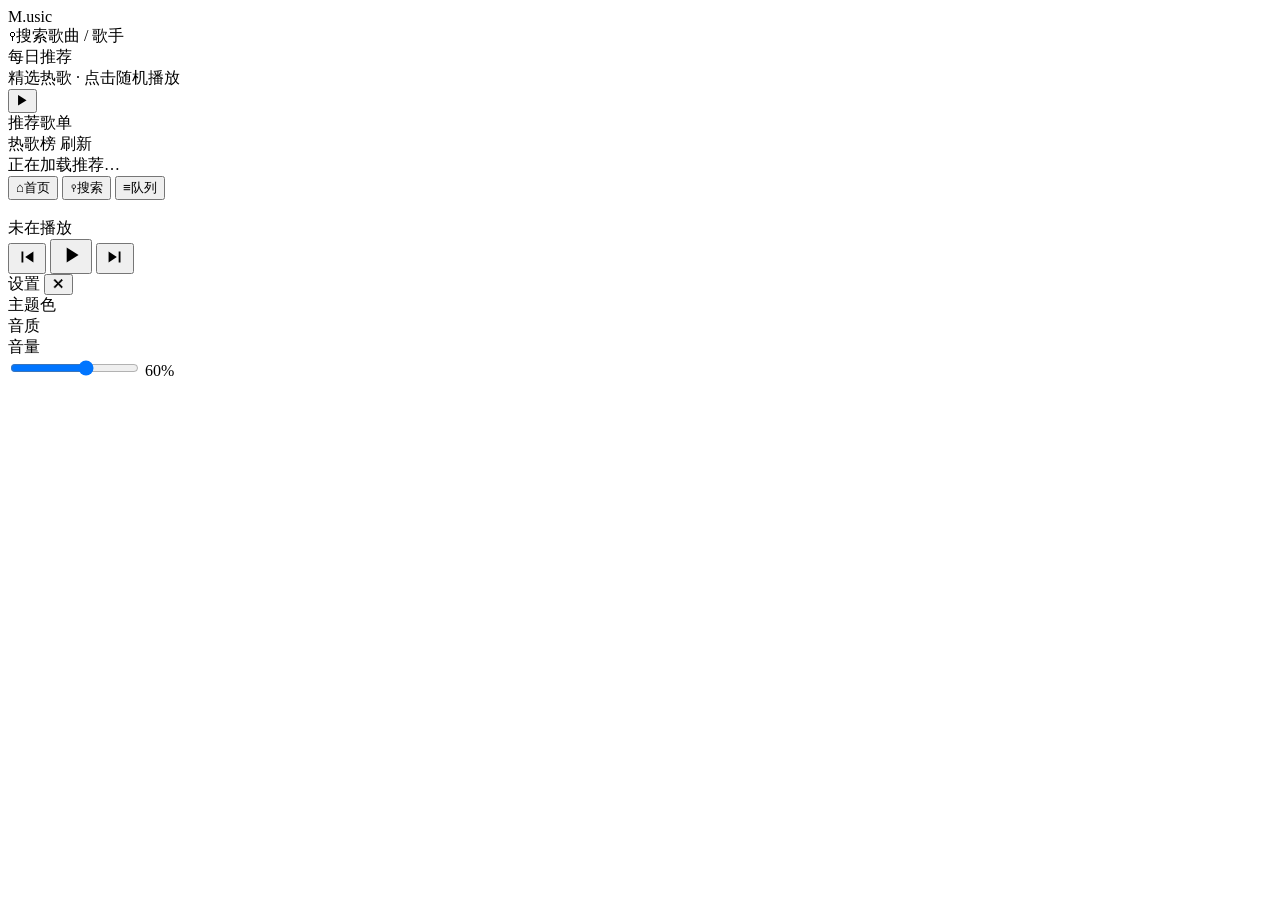
==== android/app/src/main/assets/www/index.html @ 603b5202 "安卓端左上角 logo 文字 Music. 改为 M.usic" ====
<!DOCTYPE html>
<html lang="zh-CN">
<head>
<meta charset="utf-8">
<meta name="viewport" content="width=device-width, initial-scale=1, maximum-scale=1, user-scalable=no, viewport-fit=cover">
<link rel="icon" href="data:,">
<title>音乐下载器</title>
<link rel="stylesheet" href="/static/style.css">
</head>
<body>

<!-- ============ 页面: 首页 ============ -->
<section id="homeView" class="page">
  <div class="pageHead">
    <div id="logo">M.usic</div>
    <div id="fakeSearch" onclick="app.goSearch()">
      <span class="fakeIcon">&#9906;</span><span>搜索歌曲 / 歌手</span>
    </div>
  </div>
  <div class="homeBody">
    <div id="hero" class="hero" onclick="app.playRandomHot()">
      <div class="heroText">
        <div class="heroTitle">每日推荐</div>
        <div class="heroSub">精选热歌 · 点击随机播放</div>
      </div>
      <button class="heroPlay">&#9654;</button>
      <div class="bannerDisc"></div>
    </div>

    <div class="secHead"><span class="secTitle">推荐歌单</span></div>
    <div id="plStrip" class="plStrip"></div>

    <div class="secHead"><span class="secTitle">热歌榜</span>
      <span class="secMore" onclick="app.reloadHome()">刷新</span></div>
    <div id="rankList" class="hotList"></div>
    <div id="homeLoad" class="empty">正在加载推荐…</div>
  </div>
</section>

<!-- ============ 页面: 搜索 ============ -->
<section id="searchView" class="page" style="display:none">
  <div class="pageHead">
    <button id="backHome" class="navBtn" onclick="app.goHome()">&#10094;</button>
    <div id="searchbox">
      <input id="searchInput" type="search" placeholder="搜索歌曲 / 歌手" autocomplete="off" enterkeyhint="search">
      <button id="searchBtn">搜索</button>
    </div>
    <select id="brSelect" class="brSel">
      <option value="320kmp3">320k</option>
      <option value="192kmp3">192k</option>
      <option value="128kmp3">128k</option>
    </select>
  </div>
  <div id="hotBox">
    <span class="hotLabel">热门搜索</span>
    <div id="hotList"></div>
  </div>
  <div id="resultsList"></div>
  <div id="loadMore">上滑加载更多</div>
</section>

<!-- ============ 页面: 队列 ============ -->
<section id="queueView" class="page" style="display:none">
  <div class="pageHead">
    <button class="navBtn" onclick="app.goHome()">&#10094;</button>
    <span class="pageTitle">播放队列</span>
    <button id="qpClear" class="linkBtn">清空</button>
  </div>
  <div id="queueList"></div>
  <div id="queueEmpty" class="empty">队列为空，去搜索加歌</div>
</section>

<!-- ============ 底部导航 ============ -->
<nav id="bottomNav">
  <button class="navItem active" data-page="home"><span class="niIcon">&#8962;</span><span class="niText">首页</span></button>
  <button class="navItem" data-page="search"><span class="niIcon">&#9906;</span><span class="niText">搜索</span></button>
  <button class="navItem" data-page="queue"><span class="niIcon">&#8801;</span><span class="niText">队列</span></button>
</nav>

<!-- ============ 播放条 ============ -->
<footer id="playbar" onclick="app.openPlayer()">
  <div id="pbProgressMini"><div id="pbFillMini"></div></div>
  <div id="pbRow">
    <img id="pbCover" src="" alt="">
    <div id="pbInfo">
      <div id="pbTitle">未在播放</div>
      <div id="pbArtist"></div>
    </div>
    <div id="pbBtns" onclick="event.stopPropagation()">
      <button id="pbPrev" class="pb"><svg viewBox="0 0 24 24" width="22" height="22" fill="currentColor"><path d="M6 6h2v12H6zM19 6v12l-9-6z"/></svg></button>
      <button id="pbPlay" class="pb big"><svg viewBox="0 0 24 24" width="26" height="26" fill="currentColor"><path d="M8 5v14l11-7z"/></svg></button>
      <button id="pbNext" class="pb"><svg viewBox="0 0 24 24" width="22" height="22" fill="currentColor"><path d="M16 6h2v12h-2zM5 18V6l9 6z"/></svg></button>
    </div>
  </div>
</footer>

<!-- ============ 全屏播放器 ============ -->
<div id="player" style="display:none">
  <div id="playerBg"><div class="bgImg"></div><div class="bgShade"></div></div>
  <div id="playerHead">
    <button id="playerClose" class="navBtn">&#9660;</button>
    <div id="playerHeadTxt">正在播放</div>
    <button id="playerSettings" class="navBtn" title="设置">
      <svg viewBox="0 0 24 24" width="20" height="20" fill="currentColor"><path d="M12 15.5a3.5 3.5 0 110-7 3.5 3.5 0 010 7zm7.4-2.6l1.9-1.5-1.9-3.3-2.3.9a7.6 7.6 0 00-1.6-.9L15.2 5h-3.9l-.3 2.6c-.6.2-1.1.5-1.6.9l-2.3-.9-1.9 3.3L7 12.9a7.7 7.7 0 000 1.8l-1.9 1.5 1.9 3.3 2.3-.9c.5.4 1 .7 1.6.9l.3 2.6h3.9l.3-2.6c.6-.2 1.1-.5 1.6-.9l2.3.9 1.9-3.3-1.9-1.5c.1-.3.1-.6.1-.9s0-.6-.1-.9z"/></svg>
    </button>
  </div>
  <div id="playerCoverWrap"><img id="playerCover" src="" alt=""></div>
  <div id="playerInfo">
    <div id="playerTitle"></div>
    <div id="playerArtist"></div>
  </div>
  <div id="playerLyrics">
    <div id="lyrCenter"></div>
    <div id="lyricsScroll"><div id="lyricsLines"></div></div>
    <div id="lyrBadge"></div>
    <div id="lyricsHint">暂无歌词</div>
  </div>
  <div id="playerControls">
    <div id="playerProgress">
      <span id="pbCur">0:00</span>
      <div id="pbProgress"><div id="pbFill"></div><div id="pbDot"></div></div>
      <span id="pbTotal">0:00</span>
    </div>
    <div id="playerBtns">
      <button id="playerMode" class="pbtn" title="播放模式">列表</button>
      <button id="playerPrev" class="pbtn big"><svg viewBox="0 0 24 24" width="28" height="28" fill="currentColor"><path d="M6 6h2v12H6zM19 6v12l-9-6z"/></svg></button>
      <button id="playerPlay" class="pbtn play"><svg viewBox="0 0 24 24" width="34" height="34" fill="currentColor"><path d="M8 5v14l11-7z"/></svg></button>
      <button id="playerNext" class="pbtn big"><svg viewBox="0 0 24 24" width="28" height="28" fill="currentColor"><path d="M16 6h2v12h-2zM5 18V6l9 6z"/></svg></button>
      <button id="playerQueue" class="pbtn" title="播放队列"><svg viewBox="0 0 24 24" width="24" height="24" fill="currentColor"><path d="M4 6h16v2H4zM4 11h16v2H4zM4 16h10v2H4z"/></svg></button>
    </div>
  </div>
</div>

<!-- ============ 设置面板 (主题色 / 音质 / 音量) ============ -->
<div id="sheetMask" onclick="app.closeSettings()"></div>
<div id="settingsSheet">
  <div class="sheetBar"></div>
  <div class="sheetHead">
    <span class="sheetTitle">设置</span>
    <button id="sheetClose" class="navBtn" onclick="app.closeSettings()">&#10005;</button>
  </div>
  <div class="setRow">
    <div class="setLabel">主题色</div>
    <div id="themeDots" class="themeDots"></div>
  </div>
  <div class="setRow">
    <div class="setLabel">音质</div>
    <div id="brSeg" class="seg"></div>
  </div>
  <div class="setRow">
    <div class="setLabel">音量</div>
    <div class="volWrap">
      <span id="volIcon"></span>
      <input id="pbVol" type="range" min="0" max="100" value="60">
      <span id="volPct">60%</span>
    </div>
  </div>
</div>

<div id="toast"></div>
<script src="/static/app.js"></script>
</body>
</html>
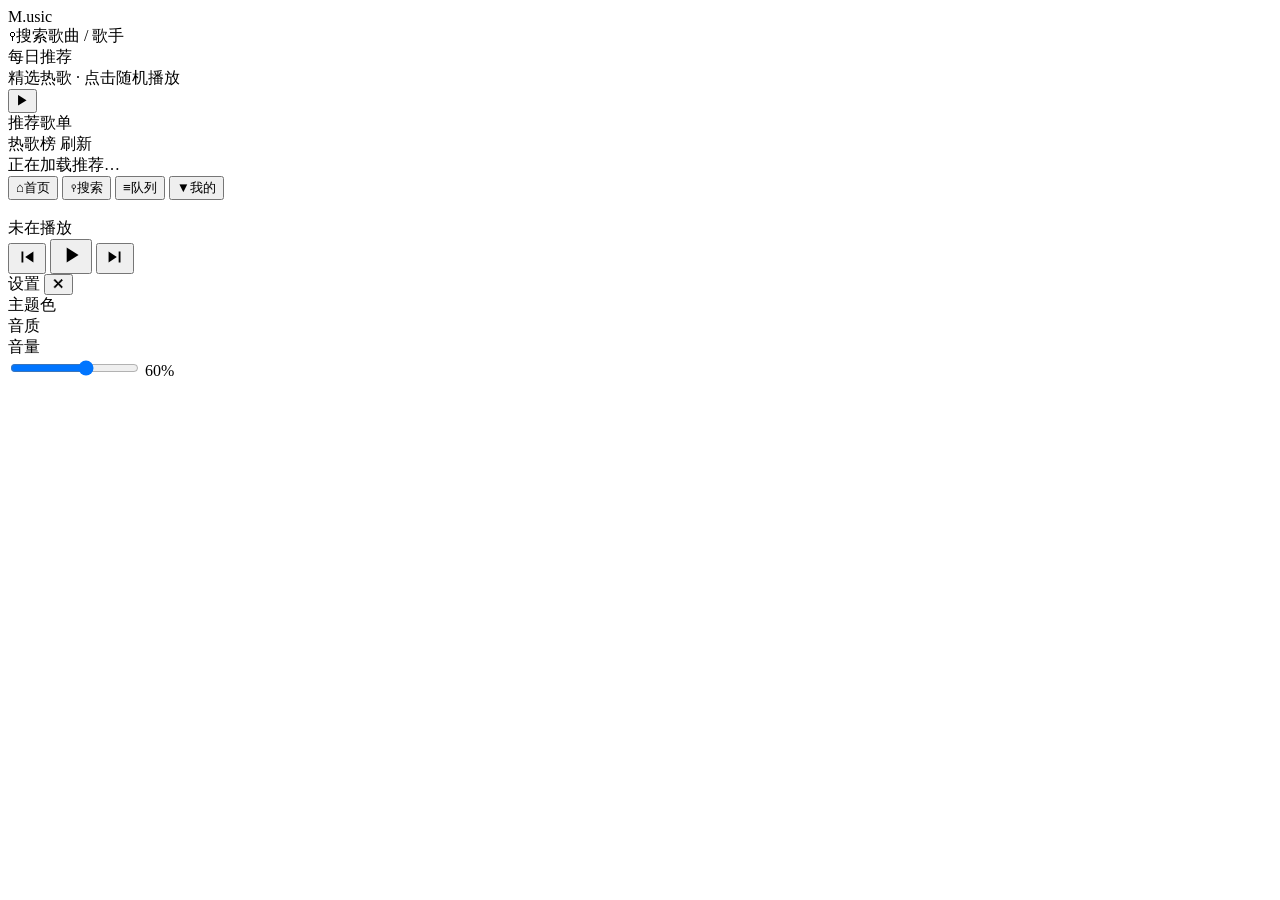
==== commit 68aeff82: "添加下载/MV" ====
--- a/android/app/src/main/assets/www/index.html
+++ b/android/app/src/main/assets/www/index.html
@@ -3,6 +3,10 @@
 <head>
 <meta charset="utf-8">
 <meta name="viewport" content="width=device-width, initial-scale=1, maximum-scale=1, user-scalable=no, viewport-fit=cover">
+<meta name="apple-mobile-web-app-capable" content="yes">
+<meta name="apple-mobile-web-app-status-bar-style" content="black-translucent">
+<meta name="mobile-web-app-capable" content="yes">
+<meta name="theme-color" content="#1DB954">
 <link rel="icon" href="data:,">
 <title>音乐下载器</title>
 <link rel="stylesheet" href="/static/style.css">
@@ -70,11 +74,23 @@
   <div id="queueEmpty" class="empty">队列为空，去搜索加歌</div>
 </section>
 
+<!-- ============ 页面: 我的下载 ============ -->
+<section id="downloadView" class="page" style="display:none">
+  <div class="pageHead">
+    <button class="navBtn" onclick="app.goHome()">&#10094;</button>
+    <span class="pageTitle">我的音乐</span>
+    <button id="dlRefresh" class="linkBtn" onclick="app.refreshDownloads()">刷新</button>
+  </div>
+  <div id="dlList"></div>
+  <div id="dlEmpty" class="empty">还没有下载歌曲，去搜索页点 ↓ 下载</div>
+</section>
+
 <!-- ============ 底部导航 ============ -->
 <nav id="bottomNav">
   <button class="navItem active" data-page="home"><span class="niIcon">&#8962;</span><span class="niText">首页</span></button>
   <button class="navItem" data-page="search"><span class="niIcon">&#9906;</span><span class="niText">搜索</span></button>
   <button class="navItem" data-page="queue"><span class="niIcon">&#8801;</span><span class="niText">队列</span></button>
+  <button class="navItem" data-page="download"><span class="niIcon">&#9660;</span><span class="niText">我的</span></button>
 </nav>
 
 <!-- ============ 播放条 ============ -->
@@ -108,6 +124,10 @@
   <div id="playerInfo">
     <div id="playerTitle"></div>
     <div id="playerArtist"></div>
+  </div>
+  <div id="playerActs">
+    <button id="playerDl" class="pactBtn" title="下载">&#8595; 下载</button>
+    <button id="playerMv" class="pactBtn" title="观看MV">&#9654; MV</button>
   </div>
   <div id="playerLyrics">
     <div id="lyrCenter"></div>
@@ -157,6 +177,20 @@
   </div>
 </div>
 
+<!-- ============ MV 播放层 (网易云 <video> / B站 iframe) ============ -->
+<div id="mvOverlay" style="display:none">
+  <div id="mvHead">
+    <button id="mvClose" class="navBtn" title="关闭">&#10005;</button>
+    <div id="mvTitle"></div>
+    <button id="mvMore" class="linkBtn" title="更多MV">换一个</button>
+  </div>
+  <div id="mvStage">
+    <video id="mvVideo" controls playsinline webkit-playsinline></video>
+    <iframe id="mvFrame" allowfullscreen allow="autoplay; fullscreen"></iframe>
+  </div>
+  <div id="mvList"></div>
+</div>
+
 <div id="toast"></div>
 <script src="/static/app.js"></script>
 </body>
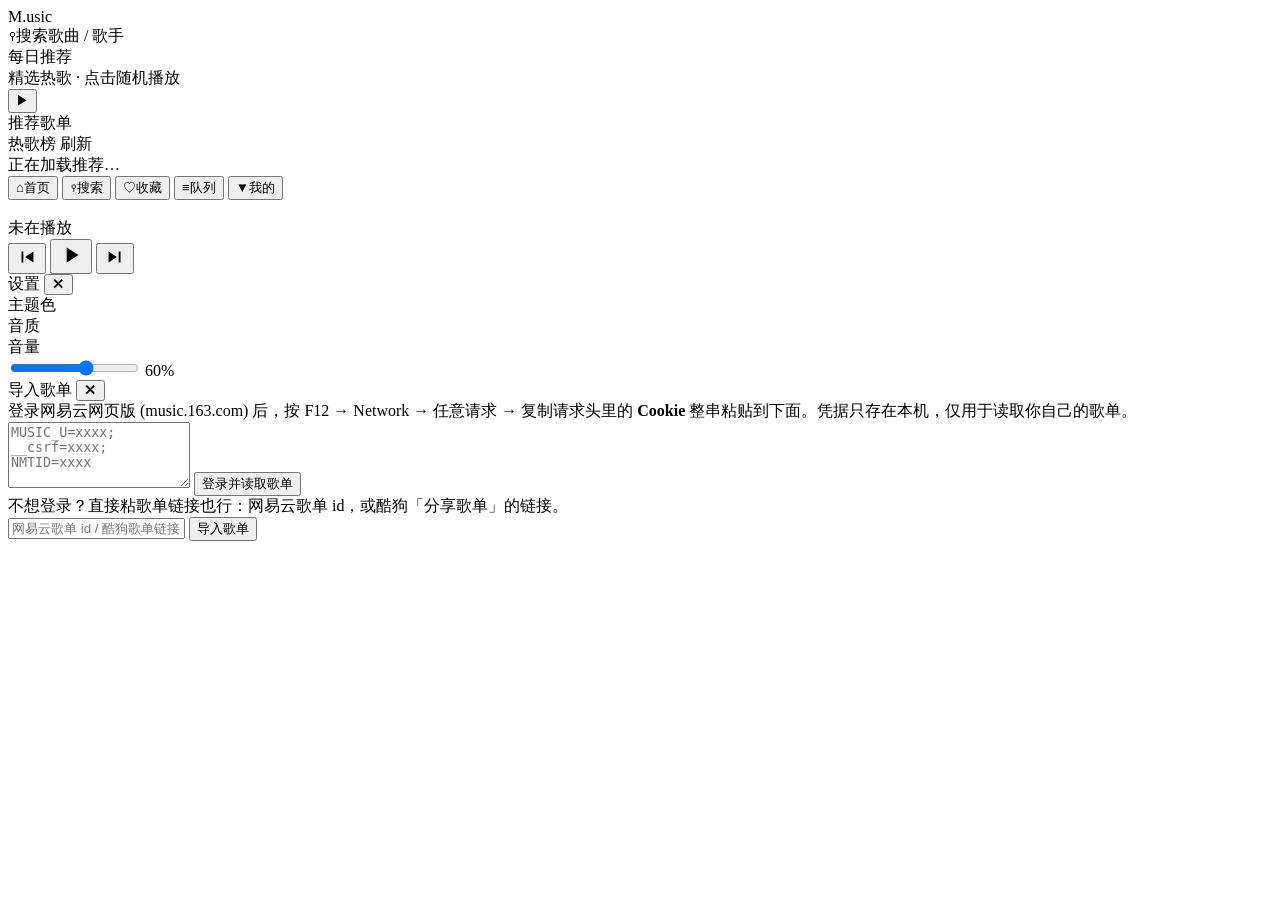
==== commit bd33f6dc: "收藏夹 + 歌单导入(网易云cookie/酷狗分享链接) + 播放队列修复 + 本地歌词 + 安卓后台播放 (v2.5) 功能: 我的收藏(第四/五个 tab, 播放器♥, localStorage " ====
--- a/android/app/src/main/assets/www/index.html
+++ b/android/app/src/main/assets/www/index.html
@@ -79,16 +79,36 @@
   <div class="pageHead">
     <button class="navBtn" onclick="app.goHome()">&#10094;</button>
     <span class="pageTitle">我的音乐</span>
+    <button class="pillBtn" onclick="app.playAllLocal()">&#9654; 全部播放</button>
     <button id="dlRefresh" class="linkBtn" onclick="app.refreshDownloads()">刷新</button>
+  </div>
+  <div id="dlMenu">
+    <button class="menuRow" onclick="app.openImport()">
+      <span class="menuIcon">&#8681;</span>
+      <span class="menuText">导入歌单<small>网易云收藏 / 歌单 → 自动匹配音源</small></span>
+      <span class="menuArrow">&#8250;</span>
+    </button>
   </div>
   <div id="dlList"></div>
   <div id="dlEmpty" class="empty">还没有下载歌曲，去搜索页点 ↓ 下载</div>
+</section>
+
+<!-- ============ 页面: 收藏 ============ -->
+<section id="favoritesView" class="page" style="display:none">
+  <div class="pageHead">
+    <button class="navBtn" onclick="app.goHome()">&#10094;</button>
+    <span class="pageTitle">我的收藏<i id="favCount" class="countTag"></i></span>
+    <button class="pillBtn" onclick="app.openImport()">&#8681; 导入</button>
+  </div>
+  <div id="favList" class="hotList"></div>
+  <div id="favEmpty" class="empty">还没有收藏，在播放器点 &#9825; 即可收藏<br>或用右上角「导入」搬运网易云歌单</div>
 </section>
 
 <!-- ============ 底部导航 ============ -->
 <nav id="bottomNav">
   <button class="navItem active" data-page="home"><span class="niIcon">&#8962;</span><span class="niText">首页</span></button>
   <button class="navItem" data-page="search"><span class="niIcon">&#9906;</span><span class="niText">搜索</span></button>
+  <button class="navItem" data-page="favorites"><span class="niIcon">&#9825;</span><span class="niText">收藏</span></button>
   <button class="navItem" data-page="queue"><span class="niIcon">&#8801;</span><span class="niText">队列</span></button>
   <button class="navItem" data-page="download"><span class="niIcon">&#9660;</span><span class="niText">我的</span></button>
 </nav>
@@ -126,6 +146,7 @@
     <div id="playerArtist"></div>
   </div>
   <div id="playerActs">
+    <button id="playerFav" class="pactBtn" title="收藏">&#9825; 收藏</button>
     <button id="playerDl" class="pactBtn" title="下载">&#8595; 下载</button>
     <button id="playerMv" class="pactBtn" title="观看MV">&#9654; MV</button>
   </div>
@@ -182,13 +203,55 @@
   <div id="mvHead">
     <button id="mvClose" class="navBtn" title="关闭">&#10005;</button>
     <div id="mvTitle"></div>
+    <button id="mvFull" class="linkBtn" title="全屏">全屏</button>
     <button id="mvMore" class="linkBtn" title="更多MV">换一个</button>
   </div>
   <div id="mvStage">
     <video id="mvVideo" controls playsinline webkit-playsinline></video>
-    <iframe id="mvFrame" allowfullscreen allow="autoplay; fullscreen"></iframe>
+    <iframe id="mvFrame" allowfullscreen referrerpolicy="no-referrer" allow="autoplay; fullscreen; encrypted-media"></iframe>
   </div>
   <div id="mvList"></div>
+</div>
+
+<!-- ============ 歌单导入面板 (网易云 cookie) ============ -->
+<div id="impMask" onclick="app.closeImport()"></div>
+<div id="impSheet">
+  <div class="sheetBar"></div>
+  <div class="sheetHead">
+    <span class="sheetTitle">导入歌单</span>
+    <button class="navBtn" onclick="app.closeImport()">&#10005;</button>
+  </div>
+
+  <div id="impLogin">
+    <div class="impHint">
+      登录网易云网页版 (music.163.com) 后，按 F12 → Network → 任意请求 →
+      复制请求头里的 <b>Cookie</b> 整串粘贴到下面。凭据只存在本机，仅用于读取你自己的歌单。
+    </div>
+    <textarea id="impCookie" rows="4" spellcheck="false"
+      placeholder="MUSIC_U=xxxx; __csrf=xxxx; NMTID=xxxx"></textarea>
+    <button id="impLoginBtn" class="primaryBtn" onclick="app.impLogin()">登录并读取歌单</button>
+    <div class="impTip">不想登录？直接粘歌单链接也行：网易云歌单 id，或酷狗「分享歌单」的链接。</div>
+    <div class="impRow2">
+      <input id="impPid" type="text" spellcheck="false" placeholder="网易云歌单 id / 酷狗歌单链接">
+      <button class="ghostBtn" onclick="app.impPublic()">导入歌单</button>
+    </div>
+  </div>
+
+  <div id="impList" style="display:none">
+    <div id="impUser" class="impUser"></div>
+    <div id="impPl"></div>
+    <div class="impRow">
+      <button class="ghostBtn" onclick="app.impLogout()">退出登录</button>
+      <button class="ghostBtn" onclick="app.impPublicPrompt()">用歌单链接导入</button>
+    </div>
+  </div>
+
+  <div id="impRun" style="display:none">
+    <div id="impRunName" class="impRunName"></div>
+    <div class="impBar"><div id="impFill"></div></div>
+    <div id="impRunTxt" class="impRunTxt"></div>
+    <button id="impCancel" class="ghostBtn" onclick="app.impCancel()">取消</button>
+  </div>
 </div>
 
 <div id="toast"></div>
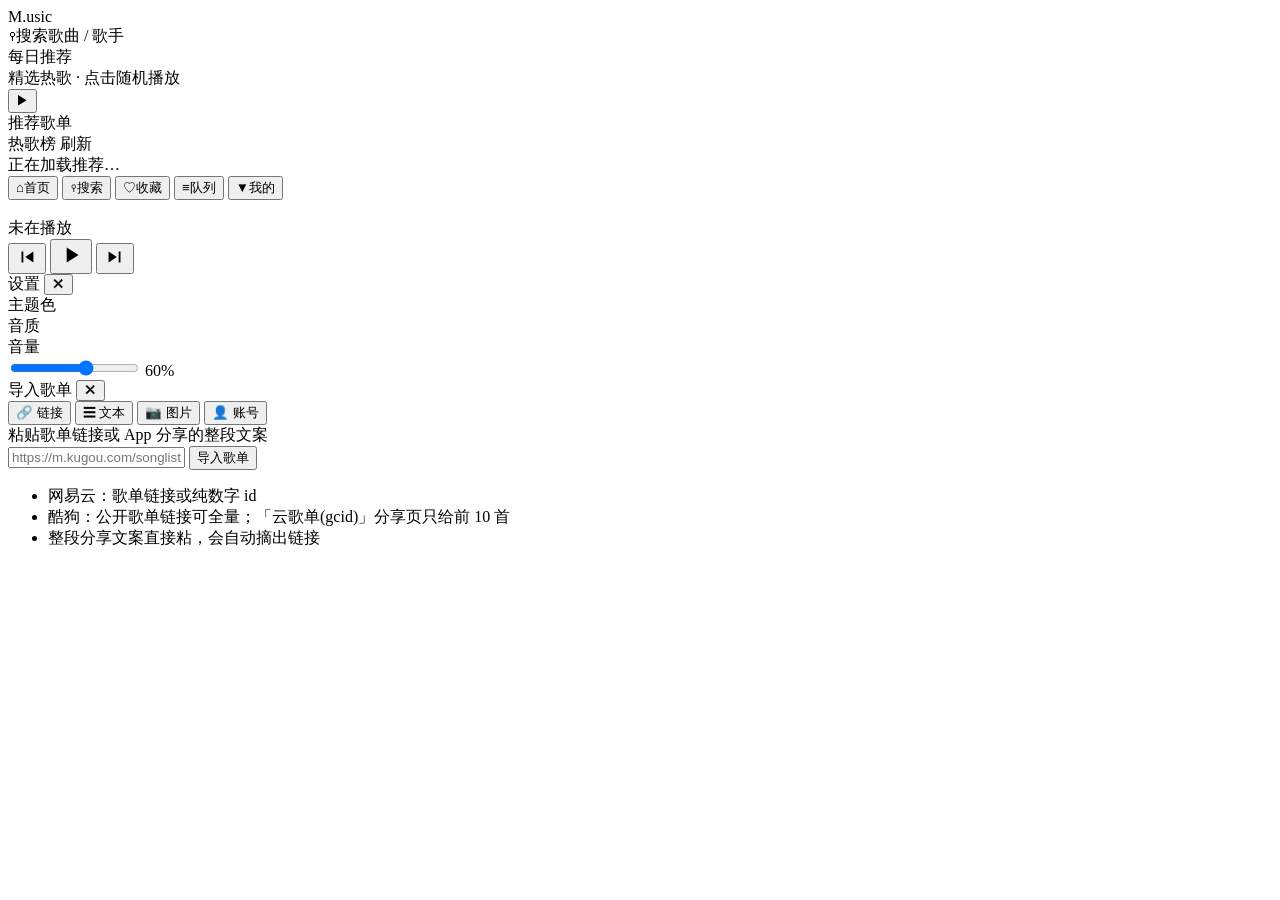
==== commit 70c56491: "外部歌单导入: 链接/文本/图片三种方式 + 导入面板重做 (v2.9) 导入面板重做: 顶部按来源分段 (链接 / 文本 / 图片 / 账号), 每段一张卡片 (说明+输入+主按钮+要点), 不再是" ====
--- a/android/app/src/main/assets/www/index.html
+++ b/android/app/src/main/assets/www/index.html
@@ -76,11 +76,17 @@
 
 <!-- ============ 页面: 我的下载 ============ -->
 <section id="downloadView" class="page" style="display:none">
-  <div class="pageHead">
+  <div class="pageHead" id="dlHead">
     <button class="navBtn" onclick="app.goHome()">&#10094;</button>
     <span class="pageTitle">我的音乐</span>
     <button class="pillBtn" onclick="app.playAllLocal()">&#9654; 全部播放</button>
     <button id="dlRefresh" class="linkBtn" onclick="app.refreshDownloads()">刷新</button>
+  </div>
+  <div class="pageHead selHead" id="dlSelHead" style="display:none">
+    <button class="navBtn" onclick="app.exitSelect()">&#10005;</button>
+    <span class="pageTitle">已选 <i id="dlSelN">0</i> 首</span>
+    <button class="pillBtn" onclick="app.selAll()">全选</button>
+    <button class="pillBtn danger" onclick="app.selDelete()">删除</button>
   </div>
   <div id="dlMenu">
     <button class="menuRow" onclick="app.openImport()">
@@ -95,10 +101,17 @@
 
 <!-- ============ 页面: 收藏 ============ -->
 <section id="favoritesView" class="page" style="display:none">
-  <div class="pageHead">
+  <div class="pageHead" id="favHead">
     <button class="navBtn" onclick="app.goHome()">&#10094;</button>
     <span class="pageTitle">我的收藏<i id="favCount" class="countTag"></i></span>
+    <button class="pillBtn" onclick="app.playAllFav()">&#9654; 全部播放</button>
     <button class="pillBtn" onclick="app.openImport()">&#8681; 导入</button>
+  </div>
+  <div class="pageHead selHead" id="favSelHead" style="display:none">
+    <button class="navBtn" onclick="app.exitSelect()">&#10005;</button>
+    <span class="pageTitle">已选 <i id="favSelN">0</i> 首</span>
+    <button class="pillBtn" onclick="app.selAll()">全选</button>
+    <button class="pillBtn danger" onclick="app.selDelete()">删除</button>
   </div>
   <div id="favList" class="hotList"></div>
   <div id="favEmpty" class="empty">还没有收藏，在播放器点 &#9825; 即可收藏<br>或用右上角「导入」搬运网易云歌单</div>
@@ -223,17 +236,61 @@
   </div>
 
   <div id="impLogin">
-    <div class="impHint">
-      登录网易云网页版 (music.163.com) 后，按 F12 → Network → 任意请求 →
-      复制请求头里的 <b>Cookie</b> 整串粘贴到下面。凭据只存在本机，仅用于读取你自己的歌单。
-    </div>
-    <textarea id="impCookie" rows="4" spellcheck="false"
-      placeholder="MUSIC_U=xxxx; __csrf=xxxx; NMTID=xxxx"></textarea>
-    <button id="impLoginBtn" class="primaryBtn" onclick="app.impLogin()">登录并读取歌单</button>
-    <div class="impTip">不想登录？直接粘歌单链接也行：网易云歌单 id，或酷狗「分享歌单」的链接。</div>
-    <div class="impRow2">
-      <input id="impPid" type="text" spellcheck="false" placeholder="网易云歌单 id / 酷狗歌单链接">
-      <button class="ghostBtn" onclick="app.impPublic()">导入歌单</button>
+    <!-- 来源切换 -->
+    <div id="impTabs" class="seg impTabs">
+      <button class="on" onclick="app.impMode('link')">&#128279; 链接</button>
+      <button onclick="app.impMode('text')">&#9776; 文本</button>
+      <button onclick="app.impMode('image')">&#128247; 图片</button>
+      <button onclick="app.impMode('account')">&#128100; 账号</button>
+    </div>
+
+    <!-- ① 链接 / 分享文案 -->
+    <div id="impPaneLink" class="impPane">
+      <div class="impLead">粘贴歌单链接或 App 分享的整段文案</div>
+      <input id="impPid" type="text" spellcheck="false" class="impInput"
+             placeholder="https://m.kugou.com/songlist/... 或 网易云歌单 id">
+      <button class="primaryBtn" onclick="app.impPublic()">导入歌单</button>
+      <ul class="impList2">
+        <li>网易云：歌单链接或纯数字 id</li>
+        <li>酷狗：公开歌单链接可全量；「云歌单(gcid)」分享页只给前 10 首</li>
+        <li>整段分享文案直接粘，会自动摘出链接</li>
+      </ul>
+    </div>
+
+    <!-- ② 歌名 + 歌手 文本 -->
+    <div id="impPaneText" class="impPane" style="display:none">
+      <div class="impLead">粘贴「歌名 + 歌手」列表，每行一首</div>
+      <textarea id="impText" class="impArea" rows="6" spellcheck="false"
+        placeholder="歌名	歌手&#10;烟雨行舟	伦桑&#10;起风了	周深"></textarea>
+      <button class="primaryBtn" onclick="app.impText()">导入这些歌曲</button>
+      <ul class="impList2">
+        <li>分隔符：TAB、竖线 <code>|</code>、<code>-</code>、多空格都行</li>
+        <li>自动跳过表头/说明行；<code>歌曲:</code> 前缀、多歌手会自动规整</li>
+        <li>只有歌名（没有歌手）也能导入</li>
+      </ul>
+    </div>
+
+    <!-- ③ 图片识别 -->
+    <div id="impPaneImage" class="impPane" style="display:none">
+      <div class="impLead">从截图里识别歌名和歌手</div>
+      <button class="primaryBtn" onclick="app.impImage()">&#128247; 选择歌单截图</button>
+      <ul class="impList2">
+        <li>支持「歌名一行 / 歌手一行」的列表截图，长截屏会自动分块识别</li>
+        <li>识别结果会填到「文本」页，<b>核对后再导入</b></li>
+        <li>图片越清晰越准；糊图建议改用链接或文本导入</li>
+      </ul>
+    </div>
+
+    <!-- ④ 账号（网易云 cookie） -->
+    <div id="impPaneAccount" class="impPane" style="display:none">
+      <div class="impLead">网易云账号（可选，能读私有歌单和「我喜欢的音乐」）</div>
+      <textarea id="impCookie" class="impArea" rows="4" spellcheck="false"
+        placeholder="MUSIC_U=xxxx; __csrf=xxxx; NMTID=xxxx"></textarea>
+      <button id="impLoginBtn" class="primaryBtn" onclick="app.impLogin()">登录并读取歌单</button>
+      <ul class="impList2">
+        <li>网页版 music.163.com 登录后 F12 → Network → 任意请求 → 复制 Cookie 整串</li>
+        <li>凭据只存在本机，仅用于读取你自己的歌单</li>
+      </ul>
     </div>
   </div>
 
